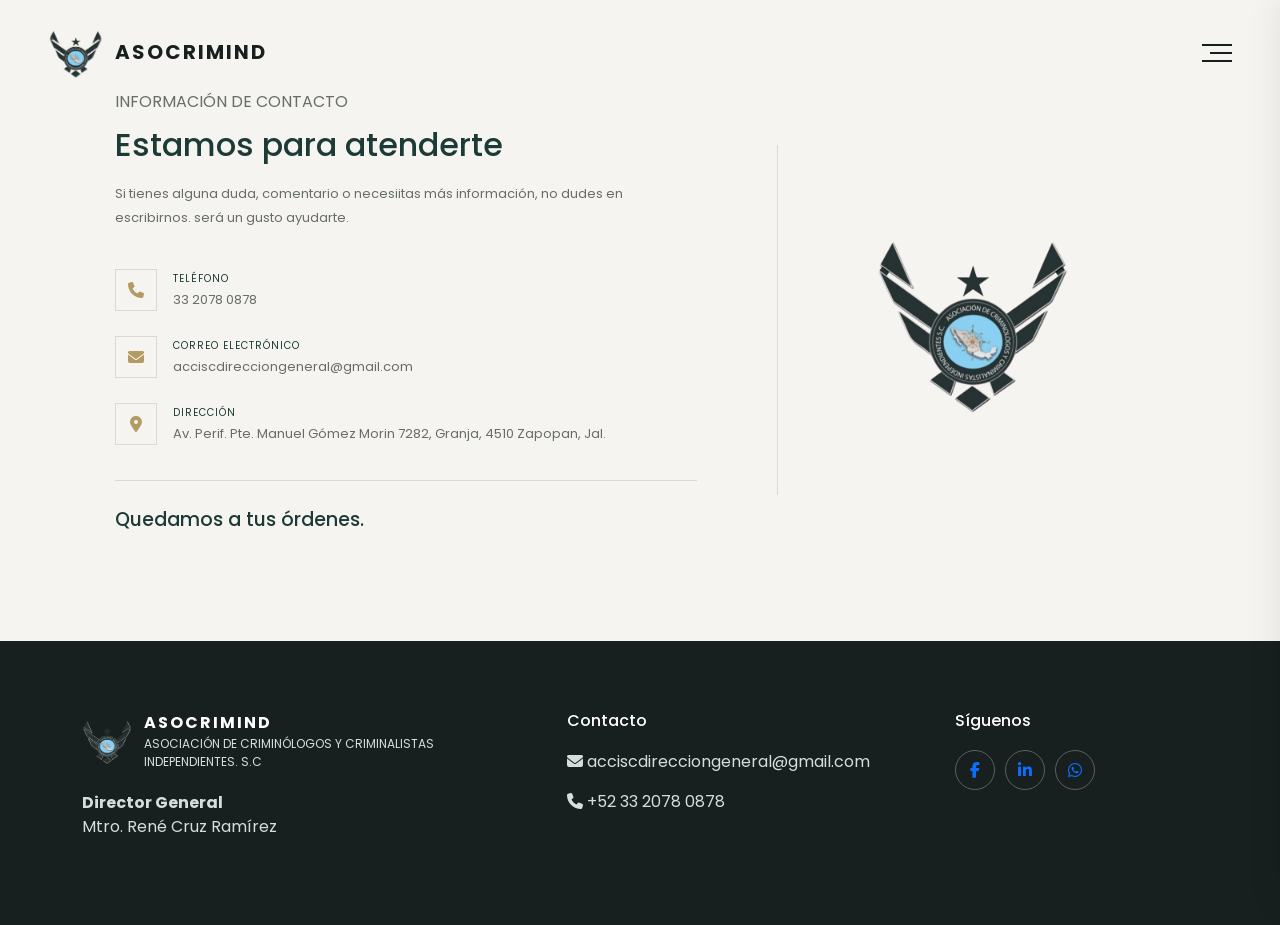
==== contacto.html @ bf795325 "Add files via upload" ====
<!DOCTYPE html>
<html lang="es">
<head>
    <meta charset="UTF-8">
    <meta name="viewport" content="width=device-width, initial-scale=1.0">
    <title>Contacto | ASOCRIMIND</title>
    <link rel="icon" type="image/x-icon" href="/img/logo2.png">
    <link href="https://cdn.jsdelivr.net/npm/bootstrap@5.3.8/dist/css/bootstrap.min.css" rel="stylesheet">
    <link rel="stylesheet" href="https://cdnjs.cloudflare.com/ajax/libs/font-awesome/6.5.2/css/all.min.css">
    <link href="https://fonts.googleapis.com/css2?family=Poppins:wght@300;400;500;600&display=swap" rel="stylesheet">
    <link rel="stylesheet" href="css/contacto.css">
</head>

<body>
    <nav class="navbar navbar-expand-lg navbar-inicio">
        <div class="container-fluid px-4 px-lg-5">
            <a href="index.html" class="navbar-brand marca">
                <div class="logo">
                    <img src="img/logo.png" alt="Logo de la empresa">
                </div>
                <div class="nombre-empresa">
                    <strong>ASOCRIMIND</strong>
                </div>
            </a>
            <button class="menu-btn" id="menuBtn" type="button" aria-label="Abrir menú">
                <span></span>
                <span></span>
                <span></span>
            </button>
        </div>
    </nav>

    <div class="menu-overlay" id="menuOverlay"></div>
    <aside class="menu-lateral" id="menuLateral">
        <div class="menu-header">
            <h3>Menú</h3>
            <button id="cerrarMenu" aria-label="Cerrar menú">
                <i class="fa-solid fa-xmark"></i>
            </button>
        </div>
        <ul class="menu-lista">
            <li>
                <a href="index.html">
                    <i class="fa-solid fa-house"></i>
                    Inicio
                </a>
            </li>
            <li>
                <a href="nosotros.html">
                    <i class="fa-solid fa-users"></i>
                    Nosotros
                </a>
            </li>
            <li>
                <a href="generales.html">
                    <i class="fa-solid fa-car"></i>
                    Servicios generales
                </a>
            </li>
            <li>
                <a href="periciales.html">
                    <i class="fa-solid fa-person-falling"></i>
                    Servicios periciales
                </a>
            </li>
            <li>
                <a href="informatica.html">
                    <i class="fa-solid fa-computer"></i>
                    Servicios en informática
                </a>
            </li>
            <li>
                <a href="productos.html">
                    <i class="fa-solid fa-square-pen"></i>
                    Productos
                </a>
            </li>
            <li>
                <a href="convenios.html">
                    <i class="fa-solid fa-handshake"></i>
                    Convenios y colaboraciones
                </a>
            </li>
            <li>
                <a href="contacto.html">
                    <i class="fa-solid fa-envelope"></i>
                    Contacto
                </a>
            </li>
        </ul>
    </aside>

    <main>
        <section class="contacto-principal">
            <div class="container">
                <div class="contacto-grid">
                    <div class="contacto-info">
                        <span class="etiqueta">INFORMACIÓN DE CONTACTO</span>
                        <h2>Estamos para atenderte</h2>
                        <p class="descripcion">
                            Si tienes alguna duda, comentario o necesiitas más información, no dudes 
                            en escribirnos. será un gusto ayudarte.
                        </p>
                        <div class="dato-contacto">
                            <div class="icono-contacto">
                                <i class="fa-solid fa-phone"></i>
                            </div>
                            <div>
                                <span>Teléfono</span>
                                <p>33 2078 0878</p>
                            </div>
                        </div>
                        <div class="dato-contacto">
                            <div class="icono-contacto">
                                <i class="fa-solid fa-envelope"></i>
                            </div>
                            <div>
                                <span>Correo electrónico</span>
                                <p>acciscdirecciongeneral@gmail.com</p>
                            </div>
                        </div>
                        <div class="dato-contacto">
                            <div class="icono-contacto">
                                <i class="fa-solid fa-location-dot"></i>
                            </div>
                            <div>
                                <span>Dirección</span>
                                <p>Av. Perif. Pte. Manuel Gómez Morin 7282, Granja, 4510 Zapopan, Jal.</p>
                            </div>
                        </div>
                        <p class="frase-contacto">Quedamos a tus órdenes.</p>
                    </div>
                    <div class="contacto-logo">
                        <div class="logo-contenedor">
                            <img src="img/logo.png" alt="Logo de la empresa">
                        </div>
                    </div>
                </div>
            </div>
        </section>
    </main>

    <footer class="footer">
        <div class="container">
            <div class="row g-5">
                <div class="col-lg-5">
                    <div class="footer-marca">
                        <img src="img/logo.png" alt="Logo">
                        <div>
                            <strong>ASOCRIMIND</strong>
                            <span>ASOCIACIÓN DE CRIMINÓLOGOS Y CRIMINALISTAS INDEPENDIENTES. S.C</span>
                        </div>
                    </div>
                    <div>
                        <p><strong>Director General</strong><br>Mtro. René Cruz Ramírez</p>
                    </div>
                </div>
                <div class="col-lg-4">
                    <h4>Contacto</h4>
                    <p><i class="fa-solid fa-envelope"></i> acciscdirecciongeneral@gmail.com</a>
                    <p><i class="fa-solid fa-phone"></i> +52 33 2078 0878</a>
                </div>
                <div class="col-lg-2">
                    <h4>Síguenos</h4>
                    <div class="redes">
                        <a href="https://www.facebook.com/ACCISC?locale=es_LA" aria-label="Facebook">
                            <i class="fa-brands fa-facebook-f"></i>
                        </a>
                        <a href="http://linkedin.com/in/asocrimind-m%C3%A9xico-5993ba206" aria-label="LinkedIn">
                            <i class="fa-brands fa-linkedin-in"></i>
                        </a>
                        <a href="https://wa.me/3320780878" aria-label="WhatsApp">
                            <i class="fa-brands fa-whatsapp"></i>
                        </a>
                    </div>
                </div>
            </div>
        </div>
    </footer>
    <script src="js/script.js"></script>
</body>
</html>
---- css/contacto.css ----
:root {
    --verde: #1d3b36;
    --verde-oscuro: #17201e;
    --dorado: #b49a63;
    --crema: #f5f4f0;
    --blanco: #ffffff;
    --gris: #686d6a;
    --borde: #ddd9ce;
    --transicion: all 0.3s ease;
}

* {
    margin: 0;
    padding: 0;
    box-sizing: border-box;
}

html {
    scroll-behavior: smooth;
}

body {
    font-family: "Poppins", sans-serif;
    background: var(--crema);
    color: var(--gris);
}

a {
    text-decoration: none;
}

img {
    max-width: 100%;
}

.navbar-inicio {
    position: absolute;
    top: 0;
    left: 0;
    width: 100%;
    z-index: 1000;
    padding: 20px 0;
    background: transparent;
}

.marca {
    display: flex;
    align-items: center;
    gap: 12px;
    color: var(--blanco) !important;
}

.logo {
    width: 55px;
    height: 55px;
    display: flex;
    align-items: center;
    justify-content: center;
}

.logo img {
    width: 100%;
    height: 100%;
    object-fit: contain;
}

.nombre-empresa {
    display: flex;
    flex-direction: column;
    line-height: 1.05;
}

.nombre-empresa span {
    font-size: 13px;
    letter-spacing: 2px;
}

.nombre-empresa strong {
    font-size: 20px;
    letter-spacing: 2px;
    color: var(--verde-oscuro);
}

.menu-btn {
    width: 48px;
    height: 48px;
    border: none;
    background: transparent;
    display: flex;
    flex-direction: column;
    justify-content: center;
    align-items: flex-end;
    gap: 6px;
    cursor: pointer;
}

.menu-btn span {
    display: block;
    height: 2px;
    background: var(--verde-oscuro);
    transition: var(--transicion);
}

.menu-btn span:nth-child(1) {
    width: 30px;
}

.menu-btn span:nth-child(2) {
    width: 22px;
}

.menu-btn span:nth-child(3) {
    width: 30px;
}

.menu-btn:hover span:nth-child(2) {
    width: 30px;
}

.menu-lateral {
    position: fixed;
    top: 0;
    right: -350px;
    width: 330px;
    height: 100vh;
    background: var(--blanco);
    z-index: 2000;
    padding: 30px;
    transition: var(--transicion);
    box-shadow: -10px 0 40px rgba(0, 0, 0, 0.15);
}

.menu-lateral.activo {
    right: 0;
}

.menu-overlay {
    position: fixed;
    inset: 0;
    background: rgba(0, 0, 0, 0.45);
    opacity: 0;
    visibility: hidden;
    z-index: 1500;
    transition: var(--transicion);
}

.menu-overlay.activo {
    opacity: 1;
    visibility: visible;
}

.menu-header {
    display: flex;
    align-items: center;
    justify-content: space-between;
    padding-bottom: 25px;
    border-bottom: 1px solid #ddd;
}

.menu-header h3 {
    color: var(--verde);
    margin: 0;
}

.menu-header button {
    background: none;
    border: none;
    font-size: 25px;
    color: var(--verde);
    cursor: pointer;
}

.menu-lista {
    list-style: none;
    padding: 30px 0;
}

.menu-lista li {
    margin-bottom: 10px;
}

.menu-lista a {
    display: flex;
    align-items: center;
    gap: 15px;
    padding: 14px;
    color: var(--verde-oscuro);
    border-radius: 6px;
    transition: var(--transicion);
}

.menu-lista a i {
    width: 20px;
    color: var(--dorado);
}

.menu-lista a:hover {
    background: var(--crema);
    padding-left: 20px;
}

.contacto-principal {
    padding: 90px 0;
}

.contacto-grid {
    max-width: 1050px;
    margin: auto;
    display: grid;
    grid-template-columns: 1.2fr .8fr;
    gap: 80px;
    align-items: center;
}

.contacto-info h2 {
    color: var(--verde);
    font-size: 32px;
    font-weight: 500;
    margin: 12px 0 18px;
}

.descripcion {
    max-width: 540px;
    font-size: 13px;
    line-height: 1.8;
    margin-bottom: 40px;
}

.dato-contacto {
    display: flex;
    align-items: center;
    gap: 16px;
    margin-bottom: 25px;
}

.icono-contacto {
    width: 42px;
    height: 42px;
    display: flex;
    align-items: center;
    justify-content: center;
    border: 1px solid var(--borde);
    color: var(--dorado);
}

.dato-contacto span {
    display: block;
    color: var(--verde);
    font-size: 10px;
    letter-spacing: 1px;
    text-transform: uppercase;
    margin-bottom: 4px;
}

.dato-contacto p {
    margin: 0;
    font-size: 13px;
}

.frase-contacto {
    color: var(--verde);
    font-size: 19px;
    font-weight: 500;
    margin-top: 35px;
    padding-top: 25px;
    border-top: 1px solid var(--borde);
}

.contacto-logo {
    display: flex;
    justify-content: center;
    align-items: center;
    min-height: 350px;
    border-left: 1px solid var(--borde);
}

.logo-contenedor {
    width: 280px;
    height: 280px;
    display: flex;
    align-items: center;
    justify-content: center;
    padding: 40px;
}

.logo-contenedor img {
    width: 100%;
    max-width: 390px;
    height: auto;
    object-fit: contain;
}

.footer {
    padding: 70px 0 70px;
    background: var(--verde-oscuro);
    color: #d7ddda;
}

.footer-marca {
    display: flex;
    align-items: center;
    gap: 12px;
    margin-bottom: 20px;
}

.footer-marca img {
    width: 50px;
    height: 50px;
    object-fit: contain;
}

.footer-marca div {
    display: flex;
    flex-direction: column;
}

.footer-marca strong {
    color: var(--blanco);
    letter-spacing: 2px;
}

.footer-marca span {
    font-size: 12px;
}

.footer-descripcion {
    max-width: 350px;
    line-height: 1.7;
}

.footer h4 {
    color: var(--blanco);
    font-size: 16px;
    margin-bottom: 20px;
}

.redes {
    display: flex;
    gap: 10px;
}

.redes a {
    width: 40px;
    height: 40px;
    margin: 0;
    display: flex;
    align-items: center;
    justify-content: center;
    border: 1px solid #59625f;
    border-radius: 50%;
}

.redes a:hover {
    border-color: var(--dorado);
}

.footer-bottom {
    margin-top: 60px;
    padding: 20px 0;
    border-top: 1px solid #3941;
}

@media (max-width: 991px) {
    .navbar-inicio {
        padding: 18px 0;
    }

    .logo {
        width: 48px;
        height: 48px;
    }

    .nombre-empresa span {
        font-size: 11px;
    }

    .nombre-empresa strong {
        font-size: 17px;
    }

    .contacto-principal {
        padding: 80px 0;
    }

    .contacto-grid {
        grid-template-columns: 1fr 1fr;
        gap: 45px;
        padding: 0 25px;
    }

    .contacto-info h2 {
        font-size: 28px;
    }

    .descripcion {
        font-size: 12px;
        margin-bottom: 30px;
    }

    .contacto-logo {
        min-height: 300px;
    }

    .logo-contenedor {
        width: 250px;
        height: 250px;
        padding: 30px;
    }

    .footer {
        padding: 60px 0;
    }

}

@media (max-width: 767px) {
    .navbar-inicio {
        padding: 15px 0;
    }

    .marca {
        gap: 8px;
    }

    .logo {
        width: 42px;
        height: 42px;
    }

    .nombre-empresa span {
        font-size: 9px;
        letter-spacing: 1.5px;
    }

    .nombre-empresa strong {
        font-size: 15px;
        letter-spacing: 1.5px;
    }

    .menu-btn {
        width: 42px;
        height: 42px;
    }

    .menu-btn span:nth-child(1) {
        width: 26px;
    }

    .menu-btn span:nth-child(2) {
        width: 19px;
    }

    .menu-btn span:nth-child(3) {
        width: 26px;
    }

    .menu-lateral {
        width: 290px;
        right: -310px;
        padding: 25px;
    }

    .menu-header {
        padding-bottom: 20px;
    }

    .menu-header h3 {
        font-size: 18px;
    }

    .menu-lista {
        padding: 25px 0;
    }

    .menu-lista a {
        padding: 12px;
        font-size: 13px;
    }

    .contacto-principal {
        padding: 60px 20px;
    }

    .contacto-grid {
        grid-template-columns: 1fr;
        gap: 50px;
        padding: 0;
    }

    .contacto-info h2 {
        font-size: 27px;
        line-height: 1.25;
    }

    .descripcion {
        font-size: 12px;
        line-height: 1.7;
        margin-bottom: 30px;
    }

    .dato-contacto {
        gap: 13px;
        margin-bottom: 20px;
    }

    .icono-contacto {
        width: 38px;
        height: 38px;
        flex-shrink: 0;
    }

    .dato-contacto span {
        font-size: 9px;
    }

    .dato-contacto p {
        font-size: 12px;
        overflow-wrap: anywhere;
    }

    .frase-contacto {
        font-size: 17px;
        margin-top: 30px;
        padding-top: 20px;
    }

    .contacto-logo {
        min-height: 240px;

        border-left: none;
        border-top: 1px solid var(--borde);

        padding-top: 40px;
    }

    .logo-contenedor {
        width: 220px;
        height: 220px;
        padding: 25px;
    }

    .logo-contenedor img {
        max-width: 180px;
    }

    .footer {
        padding: 50px 20px;
    }

    .footer-marca {
        margin-bottom: 15px;
    }

    .footer-marca img {
        width: 45px;
        height: 45px;
    }

    .footer-descripcion {
        font-size: 12px;
        max-width: 100%;
    }

    .footer h4 {
        font-size: 15px;
        margin-top: 30px;
        margin-bottom: 15px;
    }

    .redes a {
        width: 38px;
        height: 38px;
    }

    .footer-bottom {
        margin-top: 40px;
        padding-top: 18px;
    }

    .footer-bottom p {
        font-size: 10px;
        line-height: 1.6;
    }

}

@media (max-width: 400px) {
    .nombre-empresa span {
        font-size: 8px;
    }

    .nombre-empresa strong {
        font-size: 13px;
    }

    .logo {
        width: 38px;
        height: 38px;
    }

    .menu-lateral {
        width: 270px;
    }

    .contacto-info h2 {
        font-size: 24px;
    }

    .logo-contenedor {
        width: 190px;
        height: 190px;
    }

}
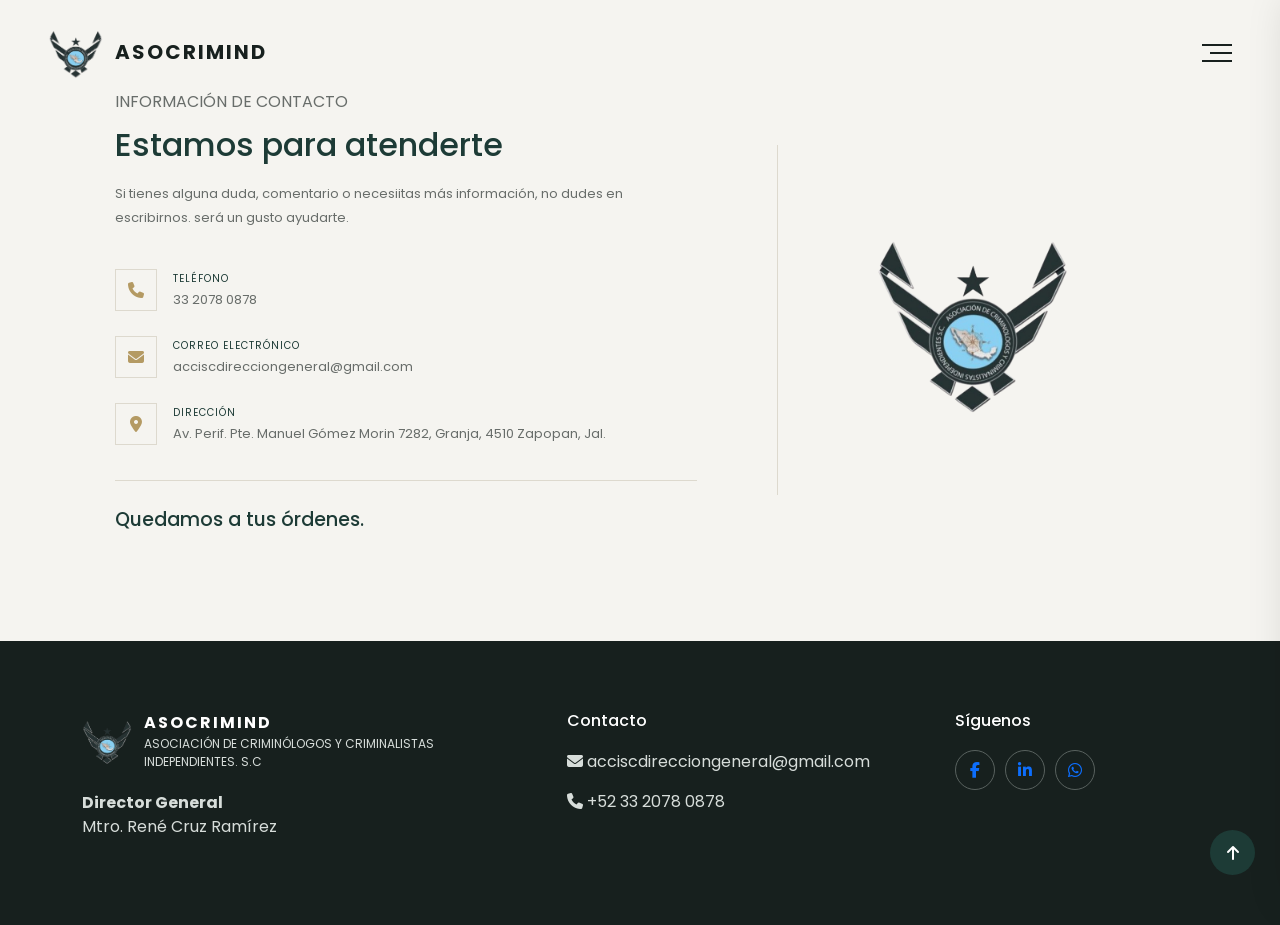
==== commit a86254e8: "Add files via upload" ====
--- a/contacto.html
+++ b/contacto.html
@@ -12,7 +12,7 @@
 </head>
 
 <body>
-    <nav class="navbar navbar-expand-lg navbar-inicio">
+    <nav id="nav" class="navbar navbar-expand-lg navbar-inicio">
         <div class="container-fluid px-4 px-lg-5">
             <a href="index.html" class="navbar-brand marca">
                 <div class="logo">
@@ -39,54 +39,23 @@
             </button>
         </div>
         <ul class="menu-lista">
-            <li>
-                <a href="index.html">
-                    <i class="fa-solid fa-house"></i>
-                    Inicio
-                </a>
+            <li><a href="index.html"><i class="fa-solid fa-house"></i>Inicio</a></li>
+            <li><a href="nosotros.html"><i class="fa-solid fa-users"></i>Nosotros</a></li>
+            <li class="menu-servicios">
+                <button class="boton-servicios">
+                    <span><i class="fas fa-briefcase"></i>Servicios</span>
+                    <i class="fas fa-chevron-down flecha-servicios"></i>
+                </button>
+                <ul class="submenu-servicios">
+                    <li><a href="generales.html"><i class="fa-solid fa-car"></i>Servicios generales</a></li>
+                    <li><a href="periciales.html"><i class="fa-solid fa-person-falling"></i>Servicios periciales</a></li>
+                    <li><a href="informatica.html"><i class="fa-solid fa-computer"></i>Servicios en informática</a></li>
+                </ul>
             </li>
-            <li>
-                <a href="nosotros.html">
-                    <i class="fa-solid fa-users"></i>
-                    Nosotros
-                </a>
-            </li>
-            <li>
-                <a href="generales.html">
-                    <i class="fa-solid fa-car"></i>
-                    Servicios generales
-                </a>
-            </li>
-            <li>
-                <a href="periciales.html">
-                    <i class="fa-solid fa-person-falling"></i>
-                    Servicios periciales
-                </a>
-            </li>
-            <li>
-                <a href="informatica.html">
-                    <i class="fa-solid fa-computer"></i>
-                    Servicios en informática
-                </a>
-            </li>
-            <li>
-                <a href="productos.html">
-                    <i class="fa-solid fa-square-pen"></i>
-                    Productos
-                </a>
-            </li>
-            <li>
-                <a href="convenios.html">
-                    <i class="fa-solid fa-handshake"></i>
-                    Convenios y colaboraciones
-                </a>
-            </li>
-            <li>
-                <a href="contacto.html">
-                    <i class="fa-solid fa-envelope"></i>
-                    Contacto
-                </a>
-            </li>
+            <li><a href="productos.html"><i class="fa-solid fa-square-pen"></i>Productos</a></li>
+            <li><a href="cursos.html"><i class="fa-solid fa-graduation-cap"></i>Oferta académica</a></li>
+            <li><a href="convenios.html"><i class="fa-solid fa-handshake"></i>Convenios y colaboraciones</a></li>
+            <li><a href="contacto.html"><i class="fa-solid fa-envelope"></i>Contacto</a></li>
         </ul>
     </aside>
 
@@ -138,6 +107,8 @@
                 </div>
             </div>
         </section>
+
+        <a href="#nav" class="btn-arriba"><i class="fas fa-arrow-up"></i></a>
     </main>
 
     <footer class="footer">
--- a/css/contacto.css
+++ b/css/contacto.css
@@ -199,6 +199,83 @@
     padding-left: 20px;
 }
 
+.menu-servicios {
+    margin-bottom: 10px;
+}
+
+.boton-servicios {
+    width: 100%;
+    border: none;
+    background: transparent;
+    color: var(--verde-oscuro);
+    padding: 14px;
+    border-radius: 6px;
+    display: flex;
+    align-items: center;
+    justify-content: space-between;
+    font-family: inherit;
+    font-size: inherit;
+    cursor: pointer;
+    transition: var(--transicion);
+}
+
+.boton-servicios > span {
+    display: flex;
+    align-items: center;
+    gap: 15px;
+}
+
+.boton-servicios i {
+    color: var(--dorado);
+}
+
+.boton-servicios:hover {
+    background: var(--crema);
+    padding-left: 20px;
+}
+
+.flecha-servicios {
+    font-size: 11px;
+    transition: transform 0.3s ease;
+}
+
+.submenu-servicios {
+    list-style: none;
+    max-height: 0;
+    overflow: hidden;
+    padding: 0;
+    margin: 0;
+    transition: max-height 0.35s ease;
+}
+
+.menu-servicios.abierto .submenu-servicios {
+    max-height: 400px;
+    padding: 5px 0 5px 35px;
+}
+
+.menu-servicios.abierto .flecha-servicios {
+    transform: rotate(180deg);
+}
+
+.submenu-servicios li {
+    margin: 0;
+}
+
+.submenu-servicios a {
+    display: block;
+    padding: 10px 12px;
+    color: var(--gris);
+    font-size: 13px;
+    border-left: 1px solid var(--borde);
+    transition: var(--transicion);
+}
+
+.submenu-servicios a:hover {
+    color: var(--verde);
+    border-left-color: var(--dorado);
+    padding-left: 17px;
+}
+
 .contacto-principal {
     padding: 90px 0;
 }
@@ -290,6 +367,22 @@
     object-fit: contain;
 }
 
+.btn-arriba {
+    position: fixed;
+    right: 25px;
+    bottom: 25px;
+    width: 45px;
+    height: 45px;
+    border-radius: 50%;
+    background: #1d3b36;
+    color: white;
+    display: flex;
+    align-items: center;
+    justify-content: center;
+    text-decoration: none;
+    z-index: 1000;
+}
+
 .footer {
     padding: 70px 0 70px;
     background: var(--verde-oscuro);
@@ -602,13 +695,26 @@
         width: 270px;
     }
 
+    .container {
+        margin-top: 20px;
+    }
+
     .contacto-info h2 {
         font-size: 24px;
     }
 
-    .logo-contenedor {
-        width: 190px;
-        height: 190px;
-    }
-
-}
+    .frase-contacto, .contacto-logo {
+        border-top: none;
+    }
+
+    .contacto-logo {
+        background-image: url("../img/logo.png");
+        background-repeat: no-repeat;
+        background-position: center;
+        background-size: 300px;
+    }
+
+    .logo-contenedor img {
+        visibility: hidden;
+    }
+}
